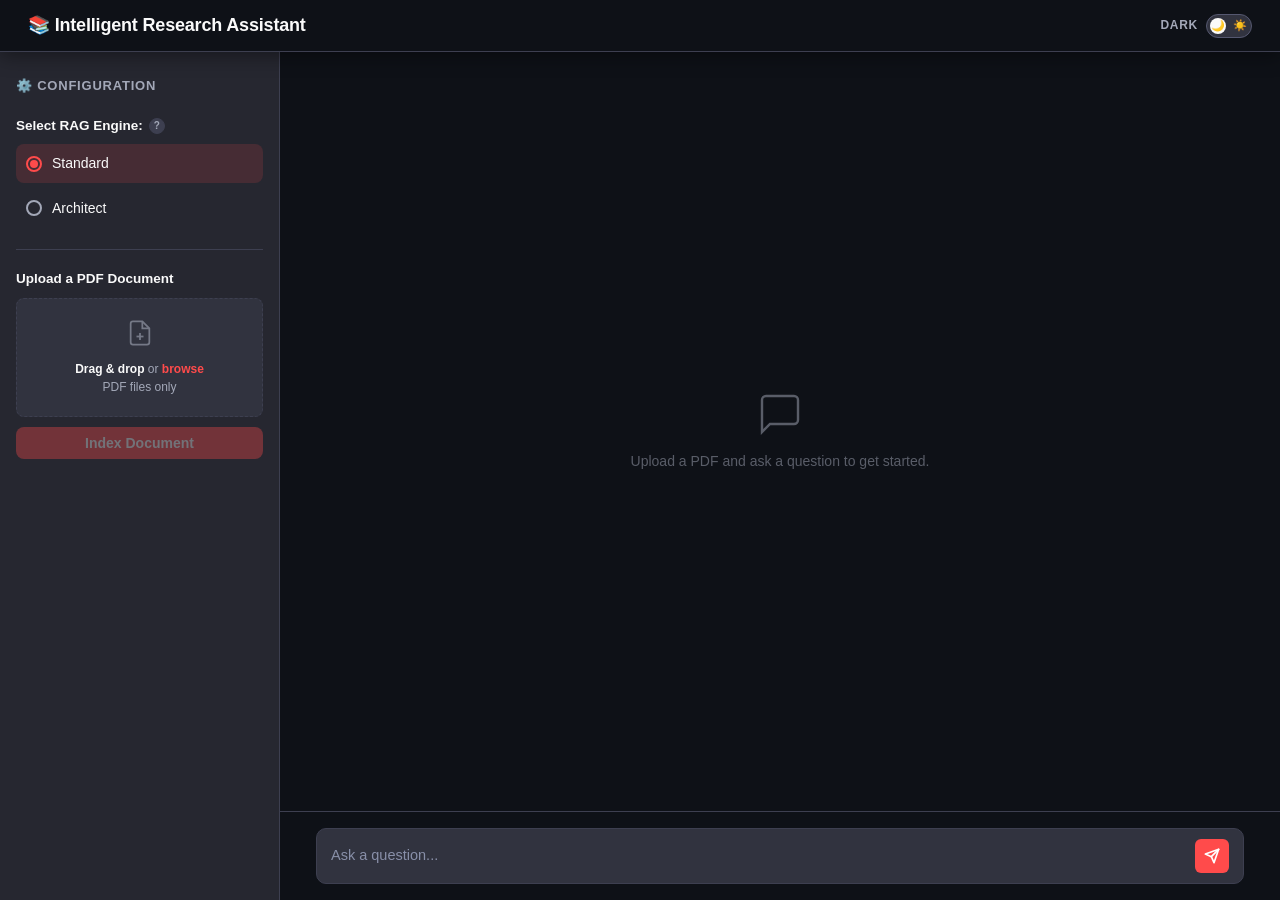
==== FrontEnd/index.html @ 914517f5 "Seperated the frontend" ====
<!DOCTYPE html>
<html lang="en" data-theme="dark">
<head>
  <meta charset="UTF-8" />
  <meta name="viewport" content="width=device-width, initial-scale=1.0" />
  <title>The Architect RAG</title>
  <link rel="stylesheet" href="styles.css" />
</head>
<body>
<div id="app">

  <!-- ── Top Bar ── -->
  <header id="topbar">
    <h1>📚 Intelligent Research Assistant</h1>
    <div class="theme-toggle-wrap">
      <span class="theme-label" id="theme-label">Dark</span>
      <label class="theme-toggle" title="Toggle light / dark mode">
        <input type="checkbox" id="theme-checkbox" />
        <div class="theme-track">
          <div class="theme-icons">
            <span class="theme-icon">🌙</span>
            <span class="theme-icon">☀️</span>
          </div>
        </div>
      </label>
    </div>
  </header>

  <div id="body-row">

    <!-- ── Sidebar ── -->
    <aside id="sidebar">
      <div class="sidebar-header">⚙️ Configuration</div>

      <!-- Radio label + tooltip -->
      <div class="radio-label-row">
        <span class="radio-label">Select RAG Engine:</span>
        <div class="tooltip-wrap">
          <div class="tooltip-icon">?</div>
          <div class="tooltip-box">
            <strong>Standard:</strong> Fast, PDF-only retrieval.<br><br>
            <strong>Architect:</strong> Advanced, self-correcting agent with Web Search fallback.
          </div>
        </div>
      </div>

      <div class="radio-group" id="rag-mode-group">
        <label class="radio-option selected" data-value="standard">
          <input type="radio" name="rag_mode" value="standard" checked />
          <span>Standard</span>
        </label>
        <label class="radio-option" data-value="architect">
          <input type="radio" name="rag_mode" value="architect" />
          <span>Architect</span>
        </label>
      </div>

      <div class="divider"></div>

      <div class="upload-section" id="upload-section">
        <div class="upload-label-row">
          <span class="upload-label">Upload a PDF Document</span>
          <span class="optional-badge" id="optional-badge">Optional</span>
        </div>
        <div id="drop-zone">
          <svg width="28" height="28" viewBox="0 0 24 24" fill="none" stroke="#a3a8b8" stroke-width="1.5">
            <path d="M14 2H6a2 2 0 0 0-2 2v16a2 2 0 0 0 2 2h12a2 2 0 0 0 2-2V8z"/>
            <polyline points="14 2 14 8 20 8"/>
            <line x1="12" y1="18" x2="12" y2="12"/>
            <line x1="9" y1="15" x2="15" y2="15"/>
          </svg>
          <p><strong>Drag & drop</strong> or <strong style="color:var(--accent);cursor:pointer" onclick="document.getElementById('file-input').click()">browse</strong><br>PDF files only</p>
        </div>
        <input type="file" id="file-input" accept=".pdf" />
        <div id="file-name"></div>
        <button class="btn btn-primary" id="index-btn" disabled>Index Document</button>
        <div id="index-status"></div>
      </div><!-- /upload-section -->
    </aside>

    <!-- ── Main ── -->
    <div id="main">
      <div id="chat-window">
        <div id="empty-state">
          <svg width="48" height="48" viewBox="0 0 24 24" fill="none" stroke="currentColor" stroke-width="1.2">
            <path d="M21 15a2 2 0 0 1-2 2H7l-4 4V5a2 2 0 0 1 2-2h14a2 2 0 0 1 2 2z"/>
          </svg>
          <p id="empty-text">Upload a PDF and ask a question to get started.</p>
        </div>
      </div>

      <div id="input-bar">
        <div id="input-wrapper">
          <textarea id="chat-input" rows="1" placeholder="Ask a question..."></textarea>
          <button id="send-btn" title="Send">
            <svg width="16" height="16" viewBox="0 0 24 24" fill="none" stroke="#fff" stroke-width="2.5" stroke-linecap="round" stroke-linejoin="round">
              <line x1="22" y1="2" x2="11" y2="13"/>
              <polygon points="22 2 15 22 11 13 2 9 22 2"/>
            </svg>
          </button>
        </div>
      </div>
    </div>

  </div><!-- /body-row -->
</div><!-- /app -->

<script src="main.js"></script>
</body>
</html>
---- FrontEnd/styles.css ----
*, *::before, *::after { box-sizing: border-box; margin: 0; padding: 0; }

:root[data-theme="dark"] {
  --bg-main:        #0e1117;
  --bg-sidebar:     #262730;
  --bg-widget:      #31333f;
  --bg-hover:       #3d3f50;
  --border:         #3d3f50;
  --accent:         #ff4b4b;
  --accent-dim:     rgba(255,75,75,0.15);
  --green:          #2dc97a;
  --green-dim:      rgba(45,201,122,0.12);
  --yellow:         #f5a623;
  --yellow-dim:     rgba(245,166,35,0.12);
  --blue:           #4b9eff;
  --blue-dim:       rgba(75,158,255,0.1);
  --text-primary:   #fafafa;
  --text-secondary: #a3a8b8;
  --text-caption:   #888fa8;
  --user-bubble:    #1e2a3a;
  --asst-bubble:    #1e2130;
  --radius:         8px;
  --sidebar-w:      280px;
  --font:           "Source Sans Pro", "Segoe UI", sans-serif;
  --topbar-bg:      #0e1117;
  --topbar-border:  #3d3f50;
  --toggle-bg:      #31333f;
  --toggle-border:  #555870;
  --toggle-knob:    #fafafa;
  --shadow:         0 4px 20px rgba(0,0,0,0.4);
}

:root[data-theme="light"] {
  --bg-main:        #f4f5f9;
  --bg-sidebar:     #ffffff;
  --bg-widget:      #f0f1f6;
  --bg-hover:       #e5e7f0;
  --border:         #d4d6e2;
  --accent:         #e03030;
  --accent-dim:     rgba(224,48,48,0.1);
  --green:          #18a05a;
  --green-dim:      rgba(24,160,90,0.1);
  --yellow:         #d48a0c;
  --yellow-dim:     rgba(212,138,12,0.1);
  --blue:           #2b7be0;
  --blue-dim:       rgba(43,123,224,0.1);
  --text-primary:   #1a1c2e;
  --text-secondary: #555b78;
  --text-caption:   #8087a0;
  --user-bubble:    #ddeeff;
  --asst-bubble:    #eef0f8;
  --radius:         8px;
  --sidebar-w:      280px;
  --font:           "Source Sans Pro", "Segoe UI", sans-serif;
  --topbar-bg:      #ffffff;
  --topbar-border:  #d4d6e2;
  --toggle-bg:      #e0e2ec;
  --toggle-border:  #b0b4cc;
  --toggle-knob:    #1a1c2e;
  --shadow:         0 4px 20px rgba(0,0,0,0.08);
}

html, body { height: 100%; background: var(--bg-main); color: var(--text-primary); font-family: var(--font); font-size: 15px; line-height: 1.6; transition: background .25s, color .25s; }

#app { display: flex; height: 100vh; overflow: hidden; flex-direction: column; }

/* ── Top Bar ── */
#topbar {
  height: 52px; min-height: 52px;
  background: var(--topbar-bg);
  border-bottom: 1px solid var(--topbar-border);
  display: flex; align-items: center; justify-content: space-between;
  padding: 0 28px;
  flex-shrink: 0;
  transition: background .25s, border-color .25s;
  box-shadow: var(--shadow);
  z-index: 10;
}
#topbar h1 { font-size: 18px; font-weight: 700; letter-spacing: -.01em; color: var(--text-primary); }

/* ── Theme Toggle ── */
.theme-toggle-wrap {
  display: flex; align-items: center; gap: 8px;
}
.theme-label {
  font-size: 12px; font-weight: 600; color: var(--text-secondary);
  text-transform: uppercase; letter-spacing: .06em;
}
.theme-toggle {
  position: relative; width: 46px; height: 24px; cursor: pointer;
}
.theme-toggle input { opacity: 0; width: 0; height: 0; }
.theme-track {
  position: absolute; inset: 0;
  background: var(--toggle-bg);
  border: 1.5px solid var(--toggle-border);
  border-radius: 34px;
  transition: background .25s, border-color .25s;
  display: flex; align-items: center;
}
.theme-track::before {
  content: "";
  position: absolute;
  left: 3px; top: 50%; transform: translateY(-50%);
  width: 16px; height: 16px;
  background: var(--toggle-knob);
  border-radius: 50%;
  transition: transform .25s, background .25s;
}
input:checked + .theme-track::before { transform: translate(22px, -50%); }
.theme-icons {
  position: absolute; inset: 0; display: flex; align-items: center; justify-content: space-between; padding: 0 4px; pointer-events: none;
}
.theme-icon { font-size: 11px; }

/* ── Body Row (sidebar + main) ── */
#body-row { display: flex; flex: 1; overflow: hidden; }

/* ── Sidebar ── */
#sidebar {
  width: var(--sidebar-w); min-width: var(--sidebar-w); max-width: var(--sidebar-w);
  background: var(--bg-sidebar); border-right: 1px solid var(--border);
  display: flex; flex-direction: column; padding: 24px 16px 20px;
  overflow-y: auto; overflow-x: visible;
  transition: background .25s, border-color .25s;
}
.sidebar-header { font-size: 13px; font-weight: 700; letter-spacing: .06em; text-transform: uppercase; color: var(--text-secondary); margin-bottom: 18px; }

/* ── Radio row with tooltip ── */
.radio-label-row {
  display: flex; align-items: center; gap: 6px; margin-bottom: 8px;
}
.radio-label { font-size: 13.5px; font-weight: 600; color: var(--text-primary); }

/* ── Tooltip ── */
.tooltip-wrap { position: relative; display: inline-flex; align-items: center; }
.tooltip-icon {
  width: 16px; height: 16px; border-radius: 50%;
  background: var(--bg-hover); border: 1.5px solid var(--border);
  color: var(--text-secondary); font-size: 10px; font-weight: 700;
  display: flex; align-items: center; justify-content: center;
  cursor: default; user-select: none; flex-shrink: 0;
  transition: background .15s, border-color .15s, color .15s;
}
.tooltip-wrap:hover .tooltip-icon {
  background: var(--blue-dim); border-color: var(--blue); color: var(--blue);
}
.tooltip-box {
  visibility: hidden; opacity: 0;
  position: fixed;
  background: var(--bg-widget);
  border: 1px solid var(--border);
  border-radius: var(--radius);
  padding: 10px 12px;
  width: 210px;
  font-size: 12px; line-height: 1.6; color: var(--text-secondary);
  box-shadow: var(--shadow);
  pointer-events: none;
  transition: opacity .18s;
  z-index: 9999;
}
.tooltip-box::before {
  content: "";
  position: absolute; left: -6px; top: 50%; transform: translateY(-50%);
  border-width: 5px 6px 5px 0;
  border-style: solid;
  border-color: transparent var(--border) transparent transparent;
}
.tooltip-box::after {
  content: "";
  position: absolute; left: -4px; top: 50%; transform: translateY(-50%);
  border-width: 4px 5px 4px 0;
  border-style: solid;
  border-color: transparent var(--bg-widget) transparent transparent;
}
.tooltip-wrap:hover .tooltip-box { visibility: visible; opacity: 1; }
.tooltip-box strong { color: var(--text-primary); }

.radio-group { display: flex; flex-direction: column; gap: 6px; margin-bottom: 4px; }
.radio-option { display: flex; align-items: center; gap: 10px; padding: 8px 10px; border-radius: var(--radius); cursor: pointer; transition: background .15s; }
.radio-option:hover { background: var(--bg-hover); }
.radio-option.selected { background: var(--accent-dim); }
.radio-option input[type="radio"] { appearance: none; width: 16px; height: 16px; border: 2px solid var(--text-secondary); border-radius: 50%; flex-shrink: 0; transition: border-color .15s; position: relative; cursor: pointer; }
.radio-option.selected input[type="radio"] { border-color: var(--accent); }
.radio-option.selected input[type="radio"]::after { content: ""; position: absolute; inset: 2px; border-radius: 50%; background: var(--accent); }
.radio-option span { font-size: 14px; color: var(--text-primary); }
.divider { height: 1px; background: var(--border); margin: 18px 0; }
.upload-label-row { display: flex; align-items: center; gap: 8px; margin-bottom: 8px; }
.upload-label { font-size: 13.5px; font-weight: 600; color: var(--text-primary); }
.optional-badge {
  font-size: 10px; font-weight: 700; text-transform: uppercase; letter-spacing: .05em;
  color: var(--yellow); background: var(--yellow-dim);
  border: 1px solid rgba(245,166,35,.3); border-radius: 4px;
  padding: 2px 6px; display: none;
}
.optional-badge.visible { display: inline-block; }
.upload-section { transition: opacity .25s; }
.upload-section.faded { opacity: .5; }

#drop-zone { border: 1px dashed var(--border); border-radius: var(--radius); padding: 20px 12px; text-align: center; cursor: pointer; transition: border-color .2s, background .2s; margin-bottom: 10px; background: var(--bg-widget); }
#drop-zone:hover, #drop-zone.dragover { border-color: var(--accent); background: var(--accent-dim); }
#drop-zone svg { margin-bottom: 6px; opacity: .6; }
#drop-zone p { font-size: 12px; color: var(--text-secondary); line-height: 1.5; }
#drop-zone strong { color: var(--text-primary); font-weight: 600; }
#file-input { display: none; }
#file-name { font-size: 12px; color: var(--accent); margin-bottom: 10px; word-break: break-all; display: none; }

.btn { display: inline-flex; align-items: center; justify-content: center; gap: 6px; width: 100%; padding: 8px 14px; border-radius: var(--radius); border: none; cursor: pointer; font-size: 14px; font-weight: 600; font-family: var(--font); transition: opacity .15s, transform .1s; }
.btn:active { transform: scale(.98); }
.btn-primary { background: var(--accent); color: #fff; }
.btn-primary:hover { opacity: .88; }
.btn-primary:disabled { opacity: .35; cursor: not-allowed; }

#index-status { margin-top: 10px; font-size: 12px; border-radius: 6px; padding: 8px 10px; display: none; }
#index-status.success { background: var(--green-dim); color: var(--green); border: 1px solid rgba(45,201,122,.25); }
#index-status.error { background: var(--accent-dim); color: var(--accent); border: 1px solid rgba(255,75,75,.25); }

/* ── Main ── */
#main { flex: 1; display: flex; flex-direction: column; overflow: hidden; }

#chat-window { flex: 1; overflow-y: auto; padding: 24px 36px; display: flex; flex-direction: column; gap: 20px; scroll-behavior: smooth; }
#chat-window::-webkit-scrollbar { width: 5px; }
#chat-window::-webkit-scrollbar-thumb { background: var(--border); border-radius: 4px; }

/* ── Messages ── */
.message { display: flex; gap: 14px; align-items: flex-start; animation: fadeSlide .25s ease; }
@keyframes fadeSlide { from { opacity:0; transform:translateY(8px); } to { opacity:1; transform:translateY(0); } }

.msg-avatar { width: 36px; height: 36px; border-radius: 50%; flex-shrink: 0; display: flex; align-items: center; justify-content: center; font-size: 18px; }
.msg-avatar.user { background: #1c3a5c; }
.msg-avatar.assistant { background: var(--bg-widget); }

.msg-body { flex: 1; min-width: 0; }
.msg-name { font-size: 12px; font-weight: 700; text-transform: uppercase; letter-spacing: .06em; color: var(--text-secondary); margin-bottom: 4px; }
.msg-text { background: var(--asst-bubble); border-radius: 0 var(--radius) var(--radius) var(--radius); padding: 12px 14px; font-size: 14.5px; line-height: 1.7; color: var(--text-primary); white-space: pre-wrap; word-wrap: break-word; transition: background .25s; }
.message.user .msg-text { background: var(--user-bubble); border-radius: var(--radius) 0 var(--radius) var(--radius); }
.msg-caption { font-size: 11px; color: var(--text-caption); margin-top: 5px; }

/* ── Source Transparency Block ── */
.sources-block { margin-top: 10px; }
.sources-toggle {
  display: inline-flex; align-items: center; gap: 6px;
  font-size: 12px; font-weight: 600; color: var(--blue);
  cursor: pointer; padding: 4px 8px; border-radius: 6px;
  background: var(--blue-dim); border: 1px solid rgba(75,158,255,.2);
  transition: opacity .15s; user-select: none;
}
.sources-toggle:hover { opacity: .8; }
.sources-toggle .chevron { transition: transform .2s; display: inline-block; }
.sources-toggle.open .chevron { transform: rotate(90deg); }
.sources-cards { margin-top: 8px; display: none; flex-direction: column; gap: 6px; }
.sources-cards.visible { display: flex; }
.source-card { background: var(--bg-widget); border: 1px solid var(--border); border-radius: var(--radius); padding: 10px 12px; border-left: 3px solid var(--blue); transition: background .25s; }
.source-card-header { display: flex; justify-content: space-between; align-items: center; margin-bottom: 5px; }
.source-page { font-size: 11px; font-weight: 700; color: var(--blue); text-transform: uppercase; letter-spacing: .05em; }
.source-score { font-size: 10.5px; color: var(--text-caption); background: var(--bg-hover); padding: 2px 6px; border-radius: 4px; }
.source-snippet { font-size: 12px; color: var(--text-secondary); line-height: 1.6; font-style: italic; }

/* ── Follow-up Chips ── */
.followup-block { margin-top: 12px; }
.followup-label { font-size: 11px; color: var(--text-caption); margin-bottom: 6px; text-transform: uppercase; letter-spacing: .05em; font-weight: 600; }
.followup-chips { display: flex; flex-wrap: wrap; gap: 6px; }
.chip {
  font-size: 12.5px; color: var(--text-secondary);
  background: var(--bg-widget); border: 1px solid var(--border);
  border-radius: 20px; padding: 5px 12px;
  cursor: pointer; transition: border-color .15s, color .15s, background .15s;
  font-family: var(--font);
}
.chip:hover { border-color: var(--accent); color: var(--text-primary); background: var(--accent-dim); }

/* ── Empty state ── */
#empty-state { flex: 1; display: flex; flex-direction: column; align-items: center; justify-content: center; gap: 12px; color: var(--text-secondary); opacity: .5; pointer-events: none; }
#empty-state p { font-size: 14px; text-align: center; }

/* ── Spinner ── */
.spinner { width: 18px; height: 18px; border: 2px solid rgba(255,255,255,.15); border-top-color: var(--accent); border-radius: 50%; animation: spin .7s linear infinite; display: inline-block; }
@keyframes spin { to { transform: rotate(360deg); } }
.thinking-row { display: flex; align-items: center; gap: 8px; font-size: 13px; color: var(--text-caption); }

/* ── Input Bar ── */
#input-bar { border-top: 1px solid var(--border); padding: 16px 36px; flex-shrink: 0; background: var(--bg-main); transition: background .25s, border-color .25s; }
#input-wrapper { display: flex; align-items: center; gap: 10px; background: var(--bg-widget); border: 1px solid var(--border); border-radius: 10px; padding: 10px 14px; transition: border-color .2s, background .25s; }
#input-wrapper:focus-within { border-color: var(--accent); }
#chat-input { flex: 1; background: transparent; border: none; outline: none; font-size: 14.5px; color: var(--text-primary); font-family: var(--font); resize: none; max-height: 120px; line-height: 1.5; }
#chat-input::placeholder { color: var(--text-caption); }
#send-btn { background: var(--accent); border: none; border-radius: 6px; width: 34px; height: 34px; display: flex; align-items: center; justify-content: center; cursor: pointer; flex-shrink: 0; transition: opacity .15s; }
#send-btn:hover { opacity: .85; }
#send-btn:disabled { opacity: .3; cursor: not-allowed; }
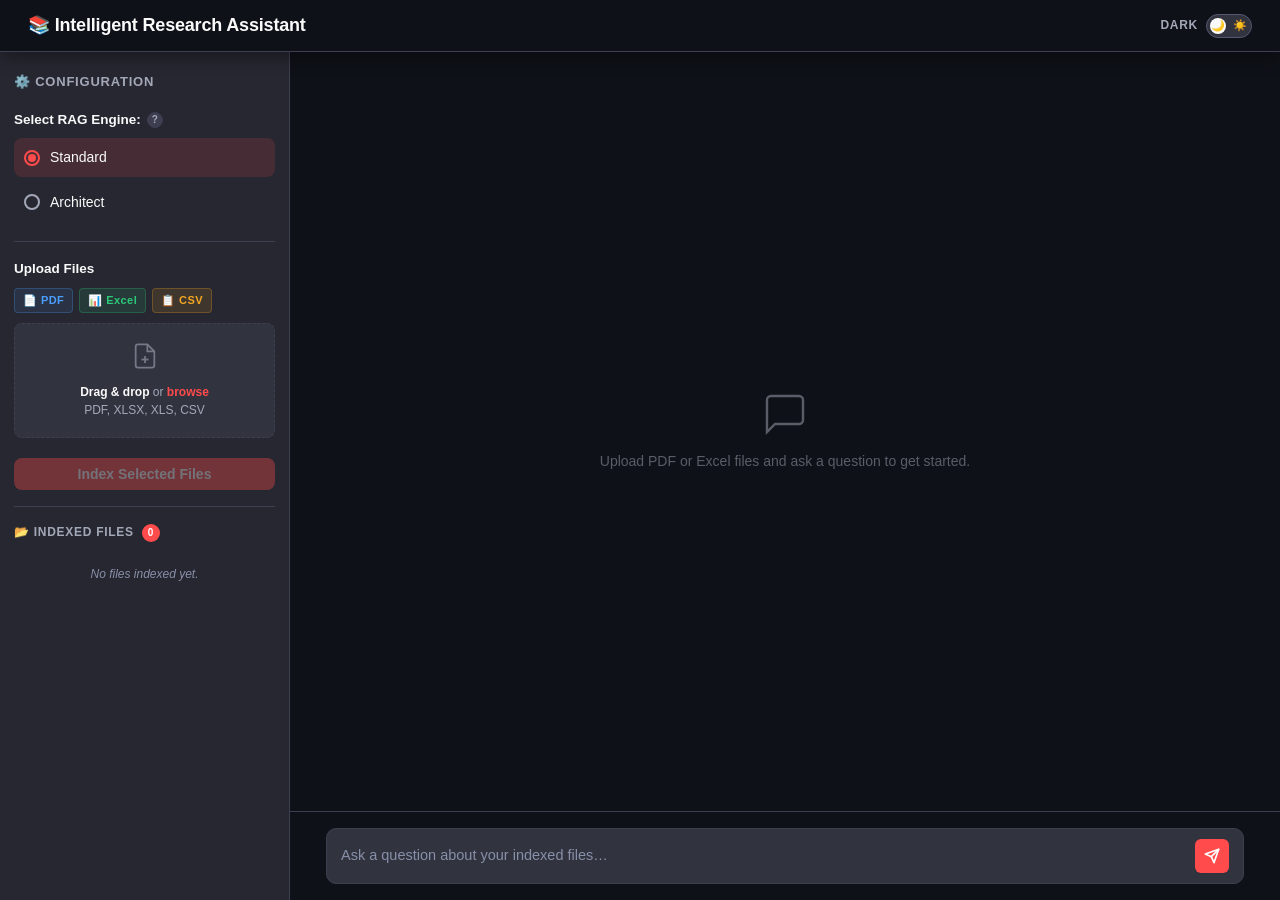
==== commit 69496cbc: "csv and excel sheet added" ====
--- a/FrontEnd/index.html
+++ b/FrontEnd/index.html
@@ -9,7 +9,6 @@
 <body>
 <div id="app">
 
-  <!-- ── Top Bar ── -->
   <header id="topbar">
     <h1>📚 Intelligent Research Assistant</h1>
     <div class="theme-toggle-wrap">
@@ -27,19 +26,16 @@
   </header>
 
   <div id="body-row">
-
-    <!-- ── Sidebar ── -->
     <aside id="sidebar">
       <div class="sidebar-header">⚙️ Configuration</div>
 
-      <!-- Radio label + tooltip -->
       <div class="radio-label-row">
         <span class="radio-label">Select RAG Engine:</span>
         <div class="tooltip-wrap">
           <div class="tooltip-icon">?</div>
           <div class="tooltip-box">
-            <strong>Standard:</strong> Fast, PDF-only retrieval.<br><br>
-            <strong>Architect:</strong> Advanced, self-correcting agent with Web Search fallback.
+            <strong>Standard:</strong> Fast, file-based retrieval.<br><br>
+            <strong>Architect:</strong> Self-correcting agent with Web Search fallback.
           </div>
         </div>
       </div>
@@ -59,9 +55,16 @@
 
       <div class="upload-section" id="upload-section">
         <div class="upload-label-row">
-          <span class="upload-label">Upload a PDF Document</span>
+          <span class="upload-label">Upload Files</span>
           <span class="optional-badge" id="optional-badge">Optional</span>
         </div>
+
+        <div class="filetype-badges">
+          <span class="ftype-badge pdf">📄 PDF</span>
+          <span class="ftype-badge excel">📊 Excel</span>
+          <span class="ftype-badge csv">📋 CSV</span>
+        </div>
+
         <div id="drop-zone">
           <svg width="28" height="28" viewBox="0 0 24 24" fill="none" stroke="#a3a8b8" stroke-width="1.5">
             <path d="M14 2H6a2 2 0 0 0-2 2v16a2 2 0 0 0 2 2h12a2 2 0 0 0 2-2V8z"/>
@@ -69,29 +72,42 @@
             <line x1="12" y1="18" x2="12" y2="12"/>
             <line x1="9" y1="15" x2="15" y2="15"/>
           </svg>
-          <p><strong>Drag & drop</strong> or <strong style="color:var(--accent);cursor:pointer" onclick="document.getElementById('file-input').click()">browse</strong><br>PDF files only</p>
+          <p><strong>Drag & drop</strong> or <strong style="color:var(--accent);cursor:pointer" onclick="document.getElementById('file-input').click()">browse</strong><br>PDF, XLSX, XLS, CSV</p>
         </div>
-        <input type="file" id="file-input" accept=".pdf" />
-        <div id="file-name"></div>
-        <button class="btn btn-primary" id="index-btn" disabled>Index Document</button>
+        <input type="file" id="file-input" accept=".pdf,.xlsx,.xls,.xlsm,.csv" multiple />
+
+        <div id="file-queue"></div>
+
+        <button class="btn btn-primary" id="index-btn" disabled>Index Selected Files</button>
         <div id="index-status"></div>
-      </div><!-- /upload-section -->
+      </div>
+
+      <div class="divider"></div>
+
+      <div id="indexed-section">
+        <div class="sidebar-sub-header">
+          <span>📂 Indexed Files</span>
+          <span id="file-count-badge" class="count-badge">0</span>
+        </div>
+        <div id="indexed-files-list">
+          <div class="no-files-msg">No files indexed yet.</div>
+        </div>
+      </div>
     </aside>
 
-    <!-- ── Main ── -->
     <div id="main">
       <div id="chat-window">
         <div id="empty-state">
           <svg width="48" height="48" viewBox="0 0 24 24" fill="none" stroke="currentColor" stroke-width="1.2">
             <path d="M21 15a2 2 0 0 1-2 2H7l-4 4V5a2 2 0 0 1 2-2h14a2 2 0 0 1 2 2z"/>
           </svg>
-          <p id="empty-text">Upload a PDF and ask a question to get started.</p>
+          <p id="empty-text">Upload PDF or Excel files and ask a question to get started.</p>
         </div>
       </div>
 
       <div id="input-bar">
         <div id="input-wrapper">
-          <textarea id="chat-input" rows="1" placeholder="Ask a question..."></textarea>
+          <textarea id="chat-input" rows="1" placeholder="Ask a question about your indexed files…"></textarea>
           <button id="send-btn" title="Send">
             <svg width="16" height="16" viewBox="0 0 24 24" fill="none" stroke="#fff" stroke-width="2.5" stroke-linecap="round" stroke-linejoin="round">
               <line x1="22" y1="2" x2="11" y2="13"/>
@@ -101,10 +117,8 @@
         </div>
       </div>
     </div>
-
-  </div><!-- /body-row -->
-</div><!-- /app -->
-
+  </div>
+</div>
 <script src="main.js"></script>
 </body>
 </html>
--- a/FrontEnd/styles.css
+++ b/FrontEnd/styles.css
@@ -14,13 +14,16 @@
   --yellow-dim:     rgba(245,166,35,0.12);
   --blue:           #4b9eff;
   --blue-dim:       rgba(75,158,255,0.1);
+  --green2:         #00c9a7;
+  --green2-dim:     rgba(0,201,167,0.12);
+  --purple-dim:     rgba(181,122,255,0.12);
   --text-primary:   #fafafa;
   --text-secondary: #a3a8b8;
   --text-caption:   #888fa8;
   --user-bubble:    #1e2a3a;
   --asst-bubble:    #1e2130;
   --radius:         8px;
-  --sidebar-w:      280px;
+  --sidebar-w:      290px;
   --font:           "Source Sans Pro", "Segoe UI", sans-serif;
   --topbar-bg:      #0e1117;
   --topbar-border:  #3d3f50;
@@ -44,13 +47,15 @@
   --yellow-dim:     rgba(212,138,12,0.1);
   --blue:           #2b7be0;
   --blue-dim:       rgba(43,123,224,0.1);
+  --purple:         #7c3aed;
+  --purple-dim:     rgba(124,58,237,0.1);
   --text-primary:   #1a1c2e;
   --text-secondary: #555b78;
   --text-caption:   #8087a0;
   --user-bubble:    #ddeeff;
   --asst-bubble:    #eef0f8;
   --radius:         8px;
-  --sidebar-w:      280px;
+  --sidebar-w:      290px;
   --font:           "Source Sans Pro", "Segoe UI", sans-serif;
   --topbar-bg:      #ffffff;
   --topbar-border:  #d4d6e2;
@@ -61,121 +66,57 @@
 }
 
 html, body { height: 100%; background: var(--bg-main); color: var(--text-primary); font-family: var(--font); font-size: 15px; line-height: 1.6; transition: background .25s, color .25s; }
-
 #app { display: flex; height: 100vh; overflow: hidden; flex-direction: column; }
 
 /* ── Top Bar ── */
 #topbar {
   height: 52px; min-height: 52px;
-  background: var(--topbar-bg);
-  border-bottom: 1px solid var(--topbar-border);
+  background: var(--topbar-bg); border-bottom: 1px solid var(--topbar-border);
   display: flex; align-items: center; justify-content: space-between;
-  padding: 0 28px;
-  flex-shrink: 0;
+  padding: 0 28px; flex-shrink: 0;
   transition: background .25s, border-color .25s;
-  box-shadow: var(--shadow);
-  z-index: 10;
+  box-shadow: var(--shadow); z-index: 10;
 }
 #topbar h1 { font-size: 18px; font-weight: 700; letter-spacing: -.01em; color: var(--text-primary); }
 
 /* ── Theme Toggle ── */
-.theme-toggle-wrap {
-  display: flex; align-items: center; gap: 8px;
-}
-.theme-label {
-  font-size: 12px; font-weight: 600; color: var(--text-secondary);
-  text-transform: uppercase; letter-spacing: .06em;
-}
-.theme-toggle {
-  position: relative; width: 46px; height: 24px; cursor: pointer;
-}
+.theme-toggle-wrap { display: flex; align-items: center; gap: 8px; }
+.theme-label { font-size: 12px; font-weight: 600; color: var(--text-secondary); text-transform: uppercase; letter-spacing: .06em; }
+.theme-toggle { position: relative; width: 46px; height: 24px; cursor: pointer; }
 .theme-toggle input { opacity: 0; width: 0; height: 0; }
-.theme-track {
-  position: absolute; inset: 0;
-  background: var(--toggle-bg);
-  border: 1.5px solid var(--toggle-border);
-  border-radius: 34px;
-  transition: background .25s, border-color .25s;
-  display: flex; align-items: center;
-}
-.theme-track::before {
-  content: "";
-  position: absolute;
-  left: 3px; top: 50%; transform: translateY(-50%);
-  width: 16px; height: 16px;
-  background: var(--toggle-knob);
-  border-radius: 50%;
-  transition: transform .25s, background .25s;
-}
+.theme-track { position: absolute; inset: 0; background: var(--toggle-bg); border: 1.5px solid var(--toggle-border); border-radius: 34px; transition: background .25s, border-color .25s; display: flex; align-items: center; }
+.theme-track::before { content: ""; position: absolute; left: 3px; top: 50%; transform: translateY(-50%); width: 16px; height: 16px; background: var(--toggle-knob); border-radius: 50%; transition: transform .25s, background .25s; }
 input:checked + .theme-track::before { transform: translate(22px, -50%); }
-.theme-icons {
-  position: absolute; inset: 0; display: flex; align-items: center; justify-content: space-between; padding: 0 4px; pointer-events: none;
-}
+.theme-icons { position: absolute; inset: 0; display: flex; align-items: center; justify-content: space-between; padding: 0 4px; pointer-events: none; }
 .theme-icon { font-size: 11px; }
 
-/* ── Body Row (sidebar + main) ── */
+/* ── Body Row ── */
 #body-row { display: flex; flex: 1; overflow: hidden; }
 
 /* ── Sidebar ── */
 #sidebar {
   width: var(--sidebar-w); min-width: var(--sidebar-w); max-width: var(--sidebar-w);
   background: var(--bg-sidebar); border-right: 1px solid var(--border);
-  display: flex; flex-direction: column; padding: 24px 16px 20px;
+  display: flex; flex-direction: column; padding: 20px 14px 16px;
   overflow-y: auto; overflow-x: visible;
   transition: background .25s, border-color .25s;
 }
-.sidebar-header { font-size: 13px; font-weight: 700; letter-spacing: .06em; text-transform: uppercase; color: var(--text-secondary); margin-bottom: 18px; }
-
-/* ── Radio row with tooltip ── */
-.radio-label-row {
-  display: flex; align-items: center; gap: 6px; margin-bottom: 8px;
-}
+.sidebar-header { font-size: 13px; font-weight: 700; letter-spacing: .06em; text-transform: uppercase; color: var(--text-secondary); margin-bottom: 16px; }
+.sidebar-sub-header { font-size: 12px; font-weight: 700; letter-spacing: .06em; text-transform: uppercase; color: var(--text-secondary); margin-bottom: 10px; display: flex; align-items: center; gap: 8px; }
+
+/* ── Tooltip ── */
+.radio-label-row { display: flex; align-items: center; gap: 6px; margin-bottom: 8px; }
 .radio-label { font-size: 13.5px; font-weight: 600; color: var(--text-primary); }
-
-/* ── Tooltip ── */
 .tooltip-wrap { position: relative; display: inline-flex; align-items: center; }
-.tooltip-icon {
-  width: 16px; height: 16px; border-radius: 50%;
-  background: var(--bg-hover); border: 1.5px solid var(--border);
-  color: var(--text-secondary); font-size: 10px; font-weight: 700;
-  display: flex; align-items: center; justify-content: center;
-  cursor: default; user-select: none; flex-shrink: 0;
-  transition: background .15s, border-color .15s, color .15s;
-}
-.tooltip-wrap:hover .tooltip-icon {
-  background: var(--blue-dim); border-color: var(--blue); color: var(--blue);
-}
-.tooltip-box {
-  visibility: hidden; opacity: 0;
-  position: fixed;
-  background: var(--bg-widget);
-  border: 1px solid var(--border);
-  border-radius: var(--radius);
-  padding: 10px 12px;
-  width: 210px;
-  font-size: 12px; line-height: 1.6; color: var(--text-secondary);
-  box-shadow: var(--shadow);
-  pointer-events: none;
-  transition: opacity .18s;
-  z-index: 9999;
-}
-.tooltip-box::before {
-  content: "";
-  position: absolute; left: -6px; top: 50%; transform: translateY(-50%);
-  border-width: 5px 6px 5px 0;
-  border-style: solid;
-  border-color: transparent var(--border) transparent transparent;
-}
-.tooltip-box::after {
-  content: "";
-  position: absolute; left: -4px; top: 50%; transform: translateY(-50%);
-  border-width: 4px 5px 4px 0;
-  border-style: solid;
-  border-color: transparent var(--bg-widget) transparent transparent;
-}
+.tooltip-icon { width: 16px; height: 16px; border-radius: 50%; background: var(--bg-hover); border: 1.5px solid var(--border); color: var(--text-secondary); font-size: 10px; font-weight: 700; display: flex; align-items: center; justify-content: center; cursor: default; user-select: none; flex-shrink: 0; transition: background .15s, border-color .15s, color .15s; }
+.tooltip-wrap:hover .tooltip-icon { background: var(--blue-dim); border-color: var(--blue); color: var(--blue); }
+.tooltip-box { visibility: hidden; opacity: 0; position: fixed; background: var(--bg-widget); border: 1px solid var(--border); border-radius: var(--radius); padding: 10px 12px; width: 210px; font-size: 12px; line-height: 1.6; color: var(--text-secondary); box-shadow: var(--shadow); pointer-events: none; transition: opacity .18s; z-index: 9999; }
+.tooltip-box::before { content: ""; position: absolute; left: -6px; top: 50%; transform: translateY(-50%); border-width: 5px 6px 5px 0; border-style: solid; border-color: transparent var(--border) transparent transparent; }
+.tooltip-box::after { content: ""; position: absolute; left: -4px; top: 50%; transform: translateY(-50%); border-width: 4px 5px 4px 0; border-style: solid; border-color: transparent var(--bg-widget) transparent transparent; }
 .tooltip-wrap:hover .tooltip-box { visibility: visible; opacity: 1; }
 .tooltip-box strong { color: var(--text-primary); }
 
+/* ── Radio Group ── */
 .radio-group { display: flex; flex-direction: column; gap: 6px; margin-bottom: 4px; }
 .radio-option { display: flex; align-items: center; gap: 10px; padding: 8px 10px; border-radius: var(--radius); cursor: pointer; transition: background .15s; }
 .radio-option:hover { background: var(--bg-hover); }
@@ -184,27 +125,43 @@
 .radio-option.selected input[type="radio"] { border-color: var(--accent); }
 .radio-option.selected input[type="radio"]::after { content: ""; position: absolute; inset: 2px; border-radius: 50%; background: var(--accent); }
 .radio-option span { font-size: 14px; color: var(--text-primary); }
-.divider { height: 1px; background: var(--border); margin: 18px 0; }
+.divider { height: 1px; background: var(--border); margin: 16px 0; }
+
+/* ── File Type Badges ── */
+.filetype-badges { display: flex; gap: 6px; margin-bottom: 10px; flex-wrap: wrap; }
+.ftype-badge { font-size: 11px; font-weight: 700; padding: 3px 8px; border-radius: 4px; letter-spacing: .04em; }
+.ftype-badge.pdf { background: var(--blue-dim); color: var(--blue); border: 1px solid rgba(75,158,255,.25); }
+.ftype-badge.excel { background: var(--green-dim); color: var(--green); border: 1px solid rgba(45,201,122,.25); }
+.ftype-badge.csv   { background: var(--yellow-dim); color: var(--yellow); border: 1px solid rgba(245,166,35,.25); }
+
+/* ── Upload Section ── */
 .upload-label-row { display: flex; align-items: center; gap: 8px; margin-bottom: 8px; }
 .upload-label { font-size: 13.5px; font-weight: 600; color: var(--text-primary); }
-.optional-badge {
-  font-size: 10px; font-weight: 700; text-transform: uppercase; letter-spacing: .05em;
-  color: var(--yellow); background: var(--yellow-dim);
-  border: 1px solid rgba(245,166,35,.3); border-radius: 4px;
-  padding: 2px 6px; display: none;
-}
+.optional-badge { font-size: 10px; font-weight: 700; text-transform: uppercase; letter-spacing: .05em; color: var(--yellow); background: var(--yellow-dim); border: 1px solid rgba(245,166,35,.3); border-radius: 4px; padding: 2px 6px; display: none; }
 .optional-badge.visible { display: inline-block; }
 .upload-section { transition: opacity .25s; }
 .upload-section.faded { opacity: .5; }
 
-#drop-zone { border: 1px dashed var(--border); border-radius: var(--radius); padding: 20px 12px; text-align: center; cursor: pointer; transition: border-color .2s, background .2s; margin-bottom: 10px; background: var(--bg-widget); }
+#drop-zone { border: 1px dashed var(--border); border-radius: var(--radius); padding: 18px 12px; text-align: center; cursor: pointer; transition: border-color .2s, background .2s; margin-bottom: 10px; background: var(--bg-widget); }
 #drop-zone:hover, #drop-zone.dragover { border-color: var(--accent); background: var(--accent-dim); }
 #drop-zone svg { margin-bottom: 6px; opacity: .6; }
 #drop-zone p { font-size: 12px; color: var(--text-secondary); line-height: 1.5; }
 #drop-zone strong { color: var(--text-primary); font-weight: 600; }
 #file-input { display: none; }
-#file-name { font-size: 12px; color: var(--accent); margin-bottom: 10px; word-break: break-all; display: none; }
-
+
+/* ── File Queue ── */
+#file-queue { display: flex; flex-direction: column; gap: 5px; margin-bottom: 10px; }
+.queue-item { display: flex; align-items: center; gap: 6px; background: var(--bg-widget); border: 1px solid var(--border); border-radius: 6px; padding: 6px 8px; font-size: 12px; }
+.queue-icon { font-size: 14px; flex-shrink: 0; }
+.queue-name { flex: 1; color: var(--text-primary); white-space: nowrap; overflow: hidden; text-overflow: ellipsis; min-width: 0; }
+.queue-ext { font-size: 10px; font-weight: 700; padding: 2px 5px; border-radius: 3px; flex-shrink: 0; letter-spacing: .04em; }
+.queue-ext.pdf { background: var(--blue-dim); color: var(--blue); }
+.queue-ext.excel { background: var(--green-dim); color: var(--green); }
+.queue-ext.csv   { background: var(--yellow-dim); color: var(--yellow); }
+.queue-remove { background: none; border: none; color: var(--text-caption); cursor: pointer; font-size: 12px; padding: 0 2px; flex-shrink: 0; transition: color .15s; }
+.queue-remove:hover { color: var(--accent); }
+
+/* ── Buttons ── */
 .btn { display: inline-flex; align-items: center; justify-content: center; gap: 6px; width: 100%; padding: 8px 14px; border-radius: var(--radius); border: none; cursor: pointer; font-size: 14px; font-weight: 600; font-family: var(--font); transition: opacity .15s, transform .1s; }
 .btn:active { transform: scale(.98); }
 .btn-primary { background: var(--accent); color: #fff; }
@@ -213,11 +170,27 @@
 
 #index-status { margin-top: 10px; font-size: 12px; border-radius: 6px; padding: 8px 10px; display: none; }
 #index-status.success { background: var(--green-dim); color: var(--green); border: 1px solid rgba(45,201,122,.25); }
-#index-status.error { background: var(--accent-dim); color: var(--accent); border: 1px solid rgba(255,75,75,.25); }
+#index-status.error   { background: var(--accent-dim); color: var(--accent); border: 1px solid rgba(255,75,75,.25); }
+#index-status.warn    { background: var(--yellow-dim); color: var(--yellow); border: 1px solid rgba(245,166,35,.25); }
+
+/* ── Count Badge ── */
+.count-badge { background: var(--accent); color: #fff; font-size: 10px; font-weight: 700; padding: 1px 6px; border-radius: 10px; line-height: 1.6; }
+
+/* ── Indexed Files List ── */
+#indexed-section { flex: 1; min-height: 0; overflow-y: auto; }
+#indexed-files-list { display: flex; flex-direction: column; gap: 5px; }
+.no-files-msg { font-size: 12px; color: var(--text-caption); text-align: center; padding: 12px 0; font-style: italic; }
+.indexed-file-row { display: flex; align-items: center; gap: 7px; background: var(--bg-widget); border: 1px solid var(--border); border-radius: 6px; padding: 7px 9px; transition: background .15s; }
+.indexed-file-row:hover { background: var(--bg-hover); }
+.indexed-icon { font-size: 15px; flex-shrink: 0; }
+.indexed-info { flex: 1; min-width: 0; }
+.indexed-name { display: block; font-size: 12px; font-weight: 600; color: var(--text-primary); white-space: nowrap; overflow: hidden; text-overflow: ellipsis; }
+.indexed-meta { display: block; font-size: 10.5px; color: var(--text-caption); }
+.indexed-remove { background: none; border: none; cursor: pointer; font-size: 13px; padding: 0; opacity: .5; transition: opacity .15s; flex-shrink: 0; }
+.indexed-remove:hover { opacity: 1; }
 
 /* ── Main ── */
 #main { flex: 1; display: flex; flex-direction: column; overflow: hidden; }
-
 #chat-window { flex: 1; overflow-y: auto; padding: 24px 36px; display: flex; flex-direction: column; gap: 20px; scroll-behavior: smooth; }
 #chat-window::-webkit-scrollbar { width: 5px; }
 #chat-window::-webkit-scrollbar-thumb { background: var(--border); border-radius: 4px; }
@@ -225,51 +198,38 @@
 /* ── Messages ── */
 .message { display: flex; gap: 14px; align-items: flex-start; animation: fadeSlide .25s ease; }
 @keyframes fadeSlide { from { opacity:0; transform:translateY(8px); } to { opacity:1; transform:translateY(0); } }
-
 .msg-avatar { width: 36px; height: 36px; border-radius: 50%; flex-shrink: 0; display: flex; align-items: center; justify-content: center; font-size: 18px; }
 .msg-avatar.user { background: #1c3a5c; }
 .msg-avatar.assistant { background: var(--bg-widget); }
-
 .msg-body { flex: 1; min-width: 0; }
 .msg-name { font-size: 12px; font-weight: 700; text-transform: uppercase; letter-spacing: .06em; color: var(--text-secondary); margin-bottom: 4px; }
 .msg-text { background: var(--asst-bubble); border-radius: 0 var(--radius) var(--radius) var(--radius); padding: 12px 14px; font-size: 14.5px; line-height: 1.7; color: var(--text-primary); white-space: pre-wrap; word-wrap: break-word; transition: background .25s; }
 .message.user .msg-text { background: var(--user-bubble); border-radius: var(--radius) 0 var(--radius) var(--radius); }
 .msg-caption { font-size: 11px; color: var(--text-caption); margin-top: 5px; }
 
-/* ── Source Transparency Block ── */
+/* ── Source Cards ── */
 .sources-block { margin-top: 10px; }
-.sources-toggle {
-  display: inline-flex; align-items: center; gap: 6px;
-  font-size: 12px; font-weight: 600; color: var(--blue);
-  cursor: pointer; padding: 4px 8px; border-radius: 6px;
-  background: var(--blue-dim); border: 1px solid rgba(75,158,255,.2);
-  transition: opacity .15s; user-select: none;
-}
+.sources-toggle { display: inline-flex; align-items: center; gap: 6px; font-size: 12px; font-weight: 600; color: var(--blue); cursor: pointer; padding: 4px 8px; border-radius: 6px; background: var(--blue-dim); border: 1px solid rgba(75,158,255,.2); transition: opacity .15s; user-select: none; }
 .sources-toggle:hover { opacity: .8; }
 .sources-toggle .chevron { transition: transform .2s; display: inline-block; }
 .sources-toggle.open .chevron { transform: rotate(90deg); }
 .sources-cards { margin-top: 8px; display: none; flex-direction: column; gap: 6px; }
 .sources-cards.visible { display: flex; }
 .source-card { background: var(--bg-widget); border: 1px solid var(--border); border-radius: var(--radius); padding: 10px 12px; border-left: 3px solid var(--blue); transition: background .25s; }
-.source-card-header { display: flex; justify-content: space-between; align-items: center; margin-bottom: 5px; }
+.source-card-header { display: flex; justify-content: space-between; align-items: center; margin-bottom: 3px; }
 .source-page { font-size: 11px; font-weight: 700; color: var(--blue); text-transform: uppercase; letter-spacing: .05em; }
 .source-score { font-size: 10.5px; color: var(--text-caption); background: var(--bg-hover); padding: 2px 6px; border-radius: 4px; }
+.source-file-tag { font-size: 10.5px; color: var(--text-caption); margin-bottom: 4px; font-style: italic; }
 .source-snippet { font-size: 12px; color: var(--text-secondary); line-height: 1.6; font-style: italic; }
 
 /* ── Follow-up Chips ── */
 .followup-block { margin-top: 12px; }
 .followup-label { font-size: 11px; color: var(--text-caption); margin-bottom: 6px; text-transform: uppercase; letter-spacing: .05em; font-weight: 600; }
 .followup-chips { display: flex; flex-wrap: wrap; gap: 6px; }
-.chip {
-  font-size: 12.5px; color: var(--text-secondary);
-  background: var(--bg-widget); border: 1px solid var(--border);
-  border-radius: 20px; padding: 5px 12px;
-  cursor: pointer; transition: border-color .15s, color .15s, background .15s;
-  font-family: var(--font);
-}
+.chip { font-size: 12.5px; color: var(--text-secondary); background: var(--bg-widget); border: 1px solid var(--border); border-radius: 20px; padding: 5px 12px; cursor: pointer; transition: border-color .15s, color .15s, background .15s; font-family: var(--font); }
 .chip:hover { border-color: var(--accent); color: var(--text-primary); background: var(--accent-dim); }
 
-/* ── Empty state ── */
+/* ── Empty State ── */
 #empty-state { flex: 1; display: flex; flex-direction: column; align-items: center; justify-content: center; gap: 12px; color: var(--text-secondary); opacity: .5; pointer-events: none; }
 #empty-state p { font-size: 14px; text-align: center; }
 
